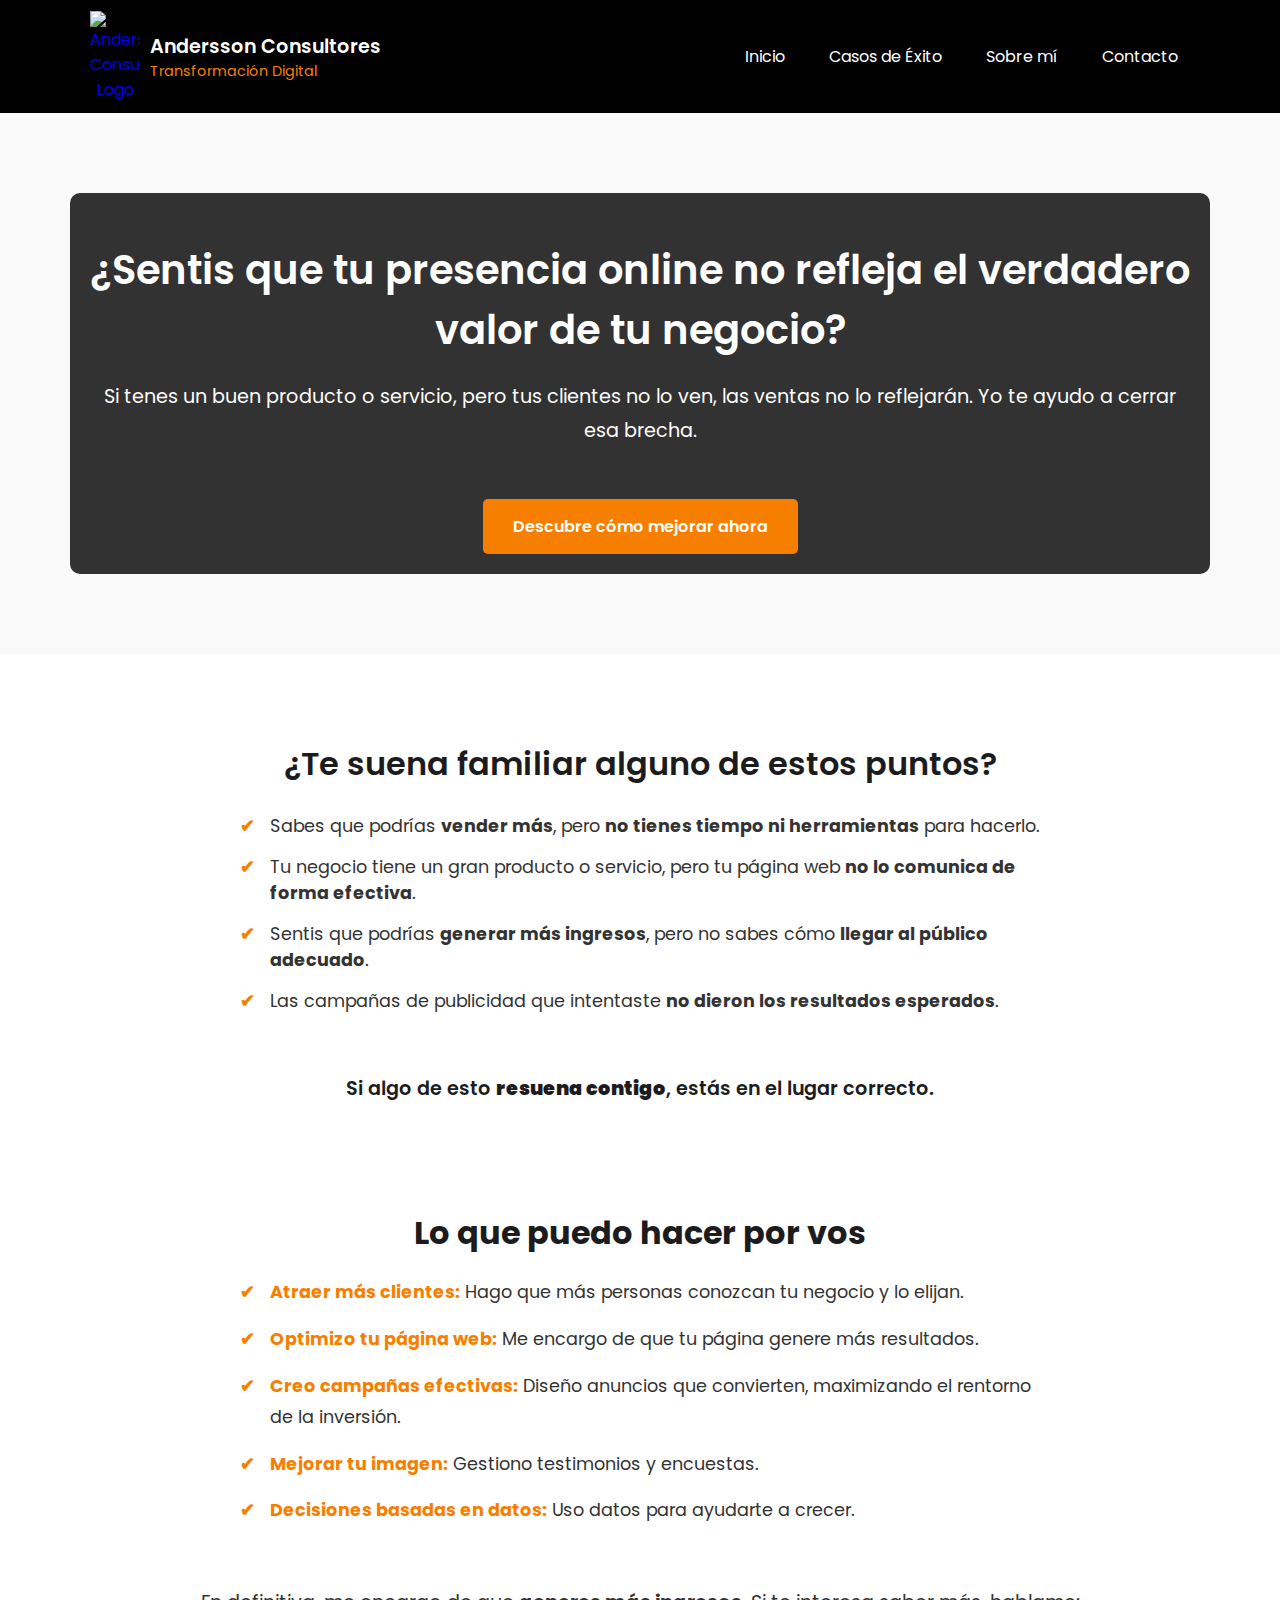
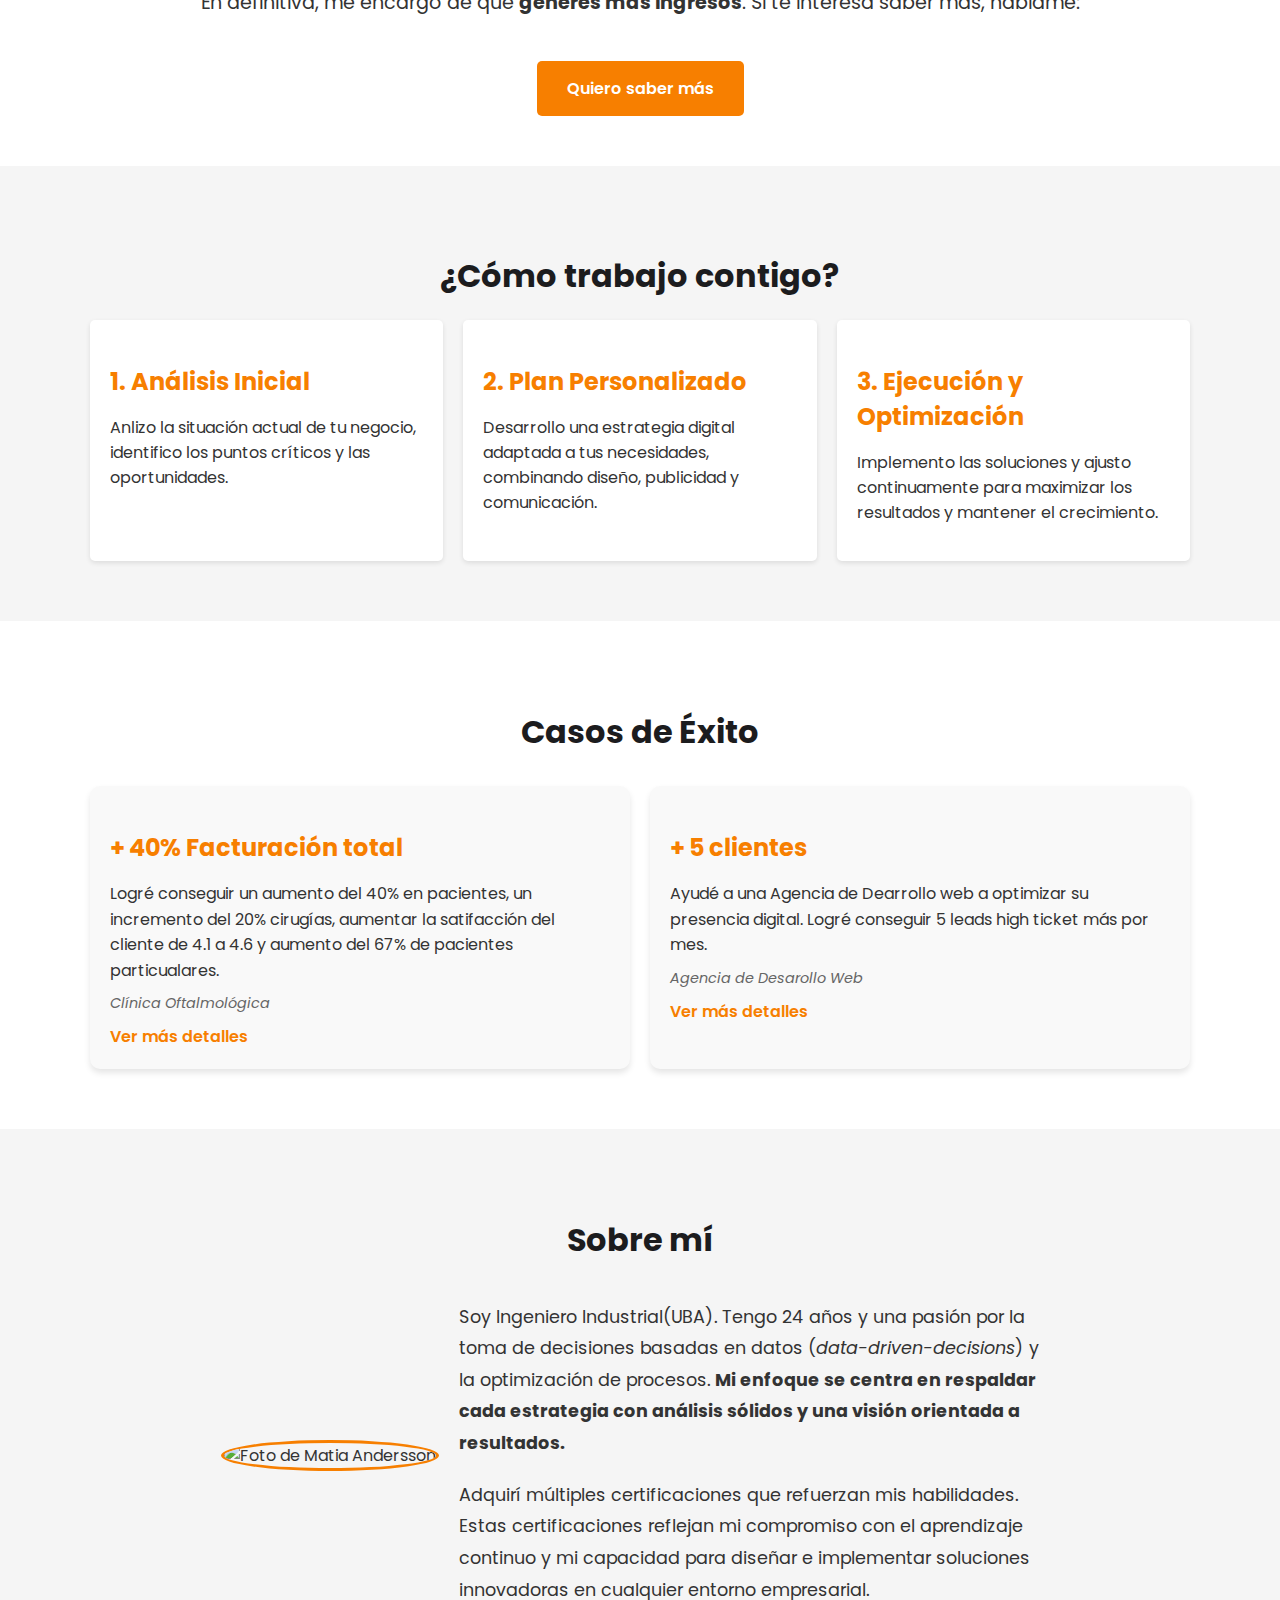
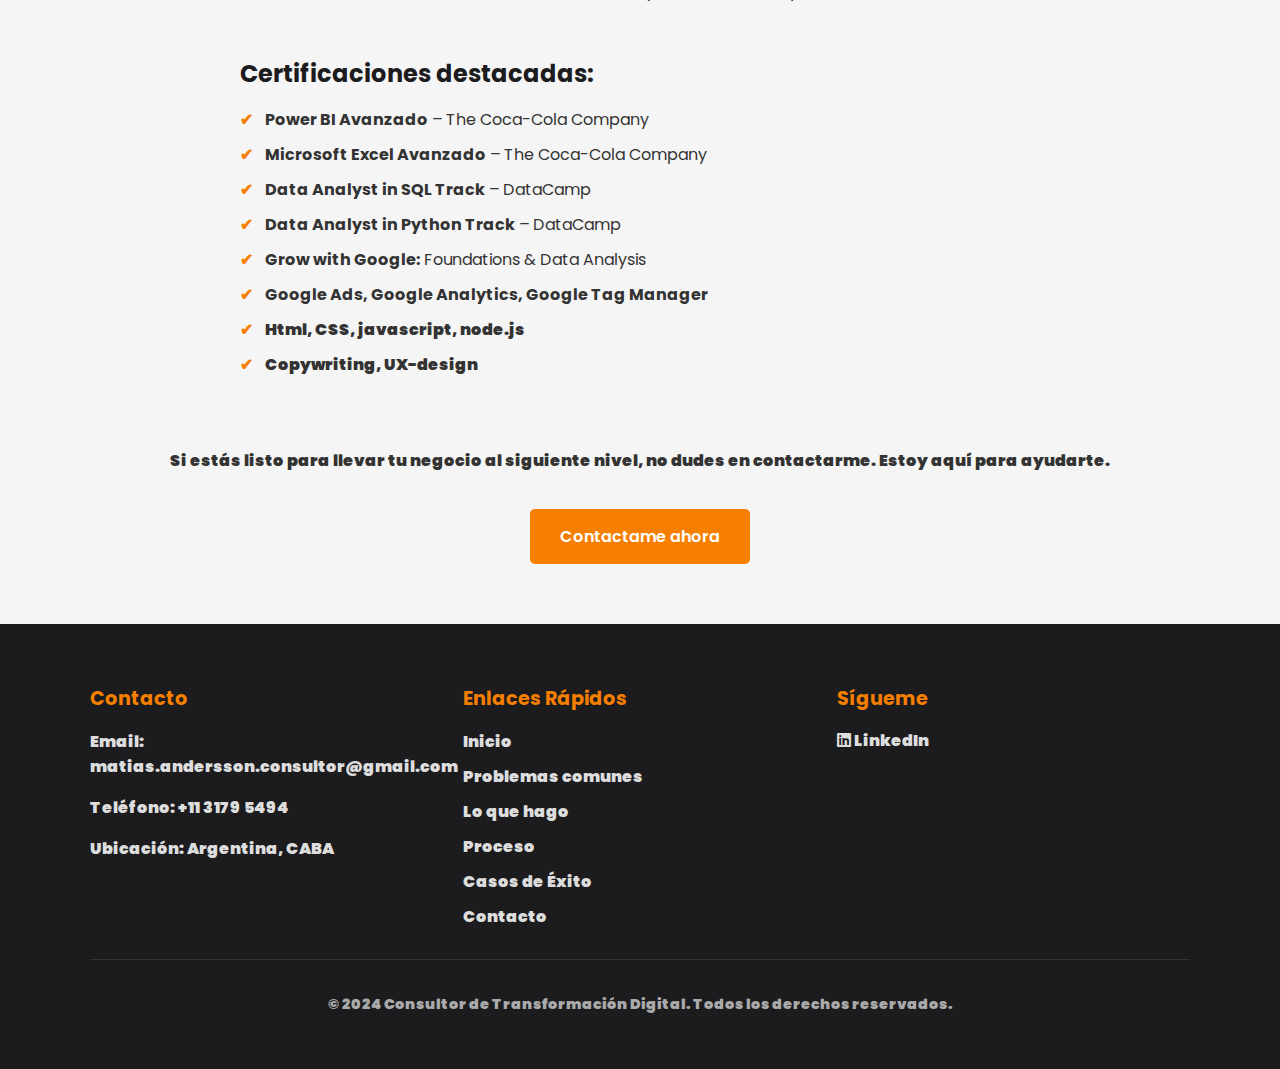
==== index.html @ b5e0dab7 "Add files via upload" ====
<!DOCTYPE html>
<html lang="en">
<head>
  <meta charset="UTF-8">
  <meta name="viewport" content="width=device-width, initial-scale=1.0">
  <title>Consultor de Transformación Digital</title>
  <link href="https://fonts.googleapis.com/css2?family=Poppins:wght@400;600&display=swap" rel="stylesheet">
  <link rel="stylesheet" href="https://cdnjs.cloudflare.com/ajax/libs/font-awesome/6.0.0-beta3/css/all.min.css">
  <link rel="stylesheet" href="styles.css">
</head>
<body>



  <header class="header">
    <div class="container">
      <!-- Logo -->
      <div class="logo">
        <a href="#hero" class="logo-container">
          <img src="/imagenes/LogoTipo_FondoNegro.png" alt="Andersson Consultores Logo">
          <div class="logo-text-container">
            <span class="logo-text">Andersson Consultores</span>
            <span class="logo-subtext">Transformación Digital</span>
          </div>
        </a>
      </div>
      
      
  
      <!-- Menu Toggle (Hamburguesa) -->
      <div class="menu-toggle" id="menu-toggle">
        <i class="fas fa-bars"></i>
      </div>
  
      <!-- Navegación -->
      <nav class="nav" id="nav-menu">
        <ul>
          <li><a href="#hero">Inicio</a></li>
          <li><a href="#success-stories">Casos de Éxito</a></li>
          <li><a href="#about-me">Sobre mí</a></li>
          <li><a href="#contact">Contacto</a></li>
        </ul>
      </nav>
    </div>
  </header>
  
  

  
  <!-- Hero Section -->
  <section id="hero" class="hero">
    <div class="container">
      <h1>¿Sentis que tu presencia online no refleja el verdadero valor de tu negocio?</h1>
      <p>Si tenes un buen producto o servicio, pero tus clientes no lo ven, las ventas no lo reflejarán. Yo te ayudo a cerrar esa brecha.</p>
      <a href="https://wa.me/5491131795494?text=Hola.%20Me%20gustaría%20saber%20más%20acerca%20de%20cómo%20mejorar%20mi%20presencia%20online" class="cta-button" target="_blank" rel="noopener">Descubre cómo mejorar ahora</a>
    </div>
  </section>

  <!-- Pain Points Section -->
  <!-- Pain Points Section -->
  <section id="pain-points" class="pain-points">
    <div class="container">
      <h2>¿Te suena familiar alguno de estos puntos?</h2>
      <ul>
        <li>Sabes que podrías <strong>vender más</strong>, pero <strong>no tienes tiempo ni herramientas</strong> para hacerlo.</li>
        <li>Tu negocio tiene un gran producto o servicio, pero tu página web <strong>no lo comunica de forma efectiva</strong>.</li>
        <li>Sentis que podrías <strong>generar más ingresos</strong>, pero no sabes cómo <strong>llegar al público adecuado</strong>.</li>
        <li>Las campañas de publicidad que intentaste <strong>no dieron los resultados esperados</strong>.</li>
      </ul>
      <br>
      <p class="highlight">Si algo de esto <strong>resuena contigo</strong>, estás en el lugar correcto.</p>
    </div>
  </section>

  <!-- Que hago Section -->

  <section id="what-i-do" class="what-i-do">
    <div class="container">
      <h2>Lo que puedo hacer por vos</h2>
      <ul>
        <li><strong>Atraer más clientes:</strong> Hago que más personas conozcan tu negocio y lo elijan.</li>
        <li><strong>Optimizo tu página web:</strong> Me encargo de que tu página genere más resultados.</li>
        <li><strong>Creo campañas efectivas:</strong> Diseño anuncios que convierten, maximizando el rentorno de la inversión.</li>
        <li><strong>Mejorar tu imagen:</strong> Gestiono testimonios y encuestas.</li>
        <li><strong>Decisiones basadas en datos:</strong> Uso datos para ayudarte a crecer.</li>
      </ul>
      <br>
      <p> En definitiva, me encargo de que <strong>generes más ingresos</strong>. Si te interesa saber más, hablame:</p>
      <a href="https://wa.me/5491131795494?text=Hola.%20Me%20gustaría%20saber%20más%20acerca%20de%20cómo%20mejorar%20mi%20presencia%20online" class="cta-button" target="_blank" rel="noopener">Quiero saber más</a>

    </div>
  </section>
  


  <!-- Proceso de Trabajo Section -->
  <section  id="process" class="process">
    <div class="container">
      <h2>¿Cómo trabajo contigo?</h2>
      <div class="steps">
        <div class="step">
          <h3>1. Análisis Inicial</h3>
          <p>Anlizo la situación actual de tu negocio, identifico los puntos críticos y las oportunidades.</p>
        </div>
        <div class="step">
          <h3>2. Plan Personalizado</h3>
          <p>Desarrollo una estrategia digital adaptada a tus necesidades, combinando diseño, publicidad y comunicación.</p>
        </div>
        <div class="step">
          <h3>3. Ejecución y Optimización</h3>
          <p>Implemento las soluciones y ajusto continuamente para maximizar los resultados y mantener el crecimiento.</p>
        </div>
      </div>
    </div>
  </section>

  <!-- Casos de Éxito Section -->
  <!-- Casos de Éxito Section -->
  <section id="success-stories" class="success-stories">
    <div class="container">
      <h2>Casos de Éxito</h2>
      <div class="cases">
        
        <div class="case">
          <h3>+ 40% Facturación total</h3>
          <p>Logré conseguir un aumento del 40% en pacientes, un incremento del 20% cirugías, aumentar la satifacción del cliente de 4.1 a 4.6 y aumento del 67% de pacientes particualares.</p>
          <span class="case-type">Clínica Oftalmológica</span>
          <a href="/casos-exito-clinca/index.html" class="case-link">Ver más detalles</a>
        </div>
        <div class="case">
          <h3>+ 5 clientes</h3>
          <p>Ayudé a una Agencia de Dearrollo web a optimizar su presencia digital. Logré conseguir 5 leads high ticket más por mes.</p>
          <span class="case-type">Agencia de Desarollo Web</span>
          <a href="/casos-exito-Web/index.html" class="case-link">Ver más detalles</a>
        </div>
      </div>
    </div>
  </section>
  
  

  <!-- Sobre Mí Section -->
  <section id="about-me" class="about-me">
    <div class="container">
      <h2>Sobre mí</h2>
      <div class="about-content">
        <!-- Espacio para la foto -->
        <div class="about-photo">
          <img src="/imagenes/Matias_Andersson.png" alt="Foto de Matia Andersson">
        </div>
        <div class="about-text">
          <p>Soy Ingeniero Industrial(UBA). Tengo 24 años y una pasión por la toma de decisiones basadas en datos (<em>data-driven-decisions</em>) y la optimización de procesos. <strong>Mi enfoque se centra en respaldar cada estrategia con análisis sólidos y una visión orientada a resultados.</strong></p>
          <p>Adquirí múltiples certificaciones que refuerzan mis habilidades. Estas certificaciones reflejan mi compromiso con el aprendizaje continuo y mi capacidad para diseñar e implementar soluciones innovadoras en cualquier entorno empresarial.</p>
        </div>
      </div>
      <div class="certifications">
        <h3>Certificaciones destacadas:</h3>
        <ul>
          <li><strong>Power BI Avanzado</strong> – The Coca-Cola Company</li>
          <li><strong>Microsoft Excel Avanzado</strong> – The Coca-Cola Company</li>
          <li><strong>Data Analyst in SQL Track</strong> – DataCamp</li>
          <li><strong>Data Analyst in Python Track</strong> – DataCamp</li>
          <li><strong>Grow with Google:</strong> Foundations & Data Analysis</li>
          <li><strong>Google Ads, Google Analytics, Google Tag Manager</li>
          <li><strong>Html, CSS, javascript, node.js</li>
          <li><strong>Copywriting, UX-design</li>
  
        </ul>
      </div>
    </div>

    <br>

    <div>
        <p>Si estás listo para llevar tu negocio al siguiente nivel, no dudes en contactarme. Estoy aquí para ayudarte.</p>
      <a href="https://wa.me/5491131795494?text=Hola.%20Me%20gustaría%20saber%20más%20acerca%20de%20cómo%20mejorar%20mi%20presencia%20online" class="cta-button" target="_blank" rel="noopener">Contactame ahora</a>
    </div>
  </section>

  <!-- footer -->
  <footer class="footer">
    <div class="container">
      <div class="footer-columns">
        <!-- Column 1: Información de Contacto -->
        <div class="footer-column">
          <h3>Contacto</h3>
          <p>Email: <a href="mailto:matias.andersson.consultor@gmail.com">matias.andersson.consultor@gmail.com</a></p>
          <p>Teléfono: <a href="https://wa.me/5491131795494" target="_blank" rel="noopener">+11 3179 5494</a></p>
          <p>Ubicación: Argentina, CABA</p>
        </div>
        
        <!-- Column 2: Navegación -->
        <div class="footer-column">
          <h3>Enlaces Rápidos</h3>
          <ul>
            <li><a href="#hero">Inicio</a></li>
            <li><a href="#pain-points">Problemas comunes</a></li>
            <li><a href="#what-i-do">Lo que hago</a></li>
            <li><a href="#process">Proceso</a></li>
            <li><a href="#success-stories">Casos de Éxito</a></li>
            <li><a href="#contact">Contacto</a></li>
          </ul>
        </div>
        
        <!-- Column 3: Redes Sociales -->
        <div class="footer-column">
          <h3>Sígueme</h3>
          <div class="social-icons">
            <a href="https://www.linkedin.com/in/mat%C3%ADas-andersson-a3bba5260/" target="_blank" class="social-link">
              <i class="fab fa-linkedin"></i> LinkedIn
            </a>
          </div>
        </div>
      </div>
      <div class="footer-bottom">
        <p>© 2024 Consultor de Transformación Digital. Todos los derechos reservados.</p>
      </div>
    </div>
  </footer> 

  <script>
    document.addEventListener('DOMContentLoaded', () => {
  const menuToggle = document.getElementById('menu-toggle');
  const navMenu = document.getElementById('nav-menu');

  // Abrir y cerrar el menú al hacer clic en el ícono
  menuToggle.addEventListener('click', () => {
    navMenu.classList.toggle('show');
    menuToggle.classList.toggle('active'); // Alternar la clase activa

    // Cambiar el icono
    const icon = menuToggle.querySelector('i');
    if (menuToggle.classList.contains('active')) {
      icon.classList.remove('fa-bars'); // Cambia al icono de cruz
      icon.classList.add('fa-times');
    } else {
      icon.classList.remove('fa-times'); // Cambia de vuelta al icono hamburguesa
      icon.classList.add('fa-bars');
    }
  });

  // Cerrar el menú y navegar al hacer clic en un enlace
  const menuLinks = navMenu.querySelectorAll('a');
  menuLinks.forEach(link => {
    link.addEventListener('click', (e) => {
      // Para asegurarte de que navega correctamente
      const targetId = link.getAttribute('href');
      if (targetId.startsWith("#")) {
        e.preventDefault(); // Evitar el comportamiento predeterminado
        document.querySelector(targetId).scrollIntoView({ behavior: 'smooth' });
      }
      // Cierra el menú después de navegar
      navMenu.classList.remove('show');
      menuToggle.classList.remove('active'); // Remover clase activa

      // Restaurar el icono al menú hamburguesa
      const icon = menuToggle.querySelector('i');
      icon.classList.remove('fa-times');
      icon.classList.add('fa-bars');
    });
  });
});


    
  </script>
  
  
  
  

</body>
</html>
---- styles.css ----
/* Global Styles */
body {
    font-family: 'Poppins', sans-serif;
    margin: 0;
    padding: 0;
    color: #333;
    background-color: #f9f9f9;
  }

  
  .container {
    max-width: 1100px;
    margin: 0 auto;
    padding: 0 20px;
    text-align: center;
  }

  h2 {
    font-size: 2rem;
    color: #1c1c1e;
    margin-bottom: 20px;
  }
  
  /* Hero Section */
  .hero {

    /* background-color: #1c1c1e; */
    
    background: url('/imagenes/Fondo_3.jpg') no-repeat center center/cover;
    color: #fff;
    padding: 80px 20px;
    text-align: center;
  }

  /* Solo si imagen de fondo y mala legibilidad texto */
  .hero .container {
    background-color: rgba(0, 0, 0, 0.8); /* Fondo negro semitransparente */
    padding: 20px;
    border-radius: 10px; /* Esquinas redondeadas para un diseño más suave */
    display: inline-block; /* Ajusta el tamaño al contenido */
  }
  
  
  .hero h1 {
    font-size: 2.5rem;
    font-weight: 600;
    margin-bottom: 20px;
  }
  
  .hero p {
    font-size: 1.2rem;
    line-height: 1.8;
    margin-bottom: 30px;
  }
  
  .cta-button {
    display: inline-block;
    padding: 15px 30px;
    font-size: 1rem;
    font-weight: 600;
    background-color: #f77f00;
    color: #fff;
    border: none;
    border-radius: 5px;
    text-decoration: none;
    transition: background-color 0.3s ease;
  }
  
  .cta-button:hover {
    background-color: #d56700;
  }
  
  /* Pain Points Section */
  .pain-points {
    background-color: #ffffff;
    padding: 60px 20px;
  }
  
  .pain-points h2 {
    font-size: 2rem;
    font-weight: 600;
    margin-bottom: 25px;
    color: #1c1c1e;
  }
  
  .pain-points ul {
    list-style: none;
    padding: 0;
    margin: 0 auto;
    max-width: 800px;
    text-align: left;
  }
  
  .pain-points li {
    font-size: 1.1rem;
    margin-bottom: 15px;
    position: relative;
    padding-left: 30px;
  }
  
  .pain-points li::before {
    content: "✔";
    color: #f77f00;
    font-weight: bold;
    position: absolute;
    left: 0;
    top: 0;
  }
  
  .pain-points .highlight {
    font-size: 1.2rem;
    font-weight: 600;
    color: #1c1c1e;
    margin-top: 20px;
  }

  /* Sección de que hago */

  .what-i-do {
    background-color: #ffffff;
    padding: 60px 20px;
    text-align: center;
    margin-top: -60px;
  }
  
  .what-i-do h2 {
    font-size: 2rem;
    margin-bottom: 20px;
    color: #1c1c1e;
  }
  
  .what-i-do p {
    font-size: 1.2rem;
    line-height: 1.8;
    margin-bottom: 20px;
    color: #333;
  }
  
  .what-i-do ul {
    list-style: none;
    padding: 0;
    margin: 0 auto;
    max-width: 800px;
    text-align: left;
  }
  
  .what-i-do li {
    font-size: 1.1rem;
    line-height: 1.8;
    margin-bottom: 15px;
    position: relative;
    padding-left: 30px;
  }
  
  .what-i-do li strong {
    color: #f77f00;
  }
  
  .what-i-do li::before {
    content: "✔";
    color: #f77f00;
    font-weight: bold;
    position: absolute;
    left: 0;
    top: 0;
  }
  
  .what-i-do .highlight {
    font-size: 1.2rem;
    font-weight: 600;
    color: #f77f00;
    margin-top: 20px;
  }
  
  .cta-button {
    display: inline-block;
    padding: 15px 30px;
    font-size: 1rem;
    font-weight: 600;
    background-color: #f77f00;
    color: #fff;
    border-radius: 5px;
    text-decoration: none;
    margin-top: 20px;
    transition: background-color 0.3s ease;
  }
  
  .cta-button:hover {
    background-color: #d56700;
  }
  


  
  
  /* CTA Section */
  .cta {
    background-color: #f77f00;
    color: white;
    padding: 60px 20px;
  }
  
  .cta h2 {
    font-size: 2rem;
    font-weight: 600;
    margin-bottom: 20px;
  }
  
  .cta p {
    font-size: 1.2rem;
    line-height: 1.8;
    margin-bottom: 30px;
  }
  
  .cta-button {
    background-color: #1c1c1e;
    padding: 15px 40px;
    border-radius: 5px;
    font-size: 1rem;
    font-weight: 600;
  }
  
  .cta-button:hover {
    background-color: #333;
  }

  /* Sección Proceso de Trabajo */
  .process {
      background-color: #f5f5f5;
      padding: 60px 20px;
      margin-top: -10px;
    }
  
  .steps {
    display: grid;
    grid-template-columns: repeat(auto-fit, minmax(300px, 1fr));
    gap: 20px;
    text-align: left;
  }
  
  .step {
    background-color: #fff;
    border-radius: 5px;
    padding: 20px;
    box-shadow: 0 2px 5px rgba(0, 0, 0, 0.1);
  }
  
  .step h3 {
    font-size: 1.5rem;
    margin-bottom: 10px;
    color: #f77f00;
  }


  /* Sección Casos de Éxito */
  .success-stories {
    background-color: #ffffff;
    padding: 60px 20px;
    text-align: center;
  }
  
  .success-stories h2 {
    font-size: 2rem;
    margin-bottom: 30px;
    color: #1c1c1e;
  }
  
  .cases {
    display: grid;
    grid-template-columns: repeat(auto-fit, minmax(300px, 1fr));
    gap: 20px;
  }
  
  .case {
    background-color: #f9f9f9;
    border-radius: 10px;
    padding: 20px;
    box-shadow: 0 4px 6px rgba(0, 0, 0, 0.1);
    text-align: left;
    transition: transform 0.3s ease;
  }
  
  .case:hover {
    transform: translateY(-10px);
  }
  
  .case h3 {
    font-size: 1.5rem;
    margin-bottom: 10px;
    color: #f77f00;
  }
  
  .case p {
    font-size: 1rem;
    line-height: 1.6;
    color: #333;
    margin-bottom: 10px;
  }
  
  .case-type {
    display: block;
    font-size: 0.9rem;
    color: #666;
    margin-bottom: 10px;
    font-style: italic;
  }
  
  .case-link {
    font-size: 1rem;
    font-weight: 600;
    color: #f77f00;
    text-decoration: none;
  }
  
  .case-link:hover {
    text-decoration: underline;
  }
  
  
  
  /* Sección sobre mi */
  .about-me {
    background-color: #f5f5f5;
    padding: 60px 20px;
    color: #333;
    text-align: center;
  }
  
  .about-me h2 {
    font-size: 2rem;
    margin-bottom: 20px;
    color: #1c1c1e;
  }
  
  .about-content {
    display: flex;
    flex-wrap: wrap;
    justify-content: center;
    align-items: center;
    gap: 20px;
    margin-bottom: 30px;
  }
  
  .about-photo img {
    width: 200px;
    height: 200px;
    border-radius: 50%;
    object-fit: cover;
    border: 3px solid #f77f00; /* Color naranja */
  }
  
  .about-text {
    max-width: 600px;
    text-align: left;
  }
  
  .about-text p {
    font-size: 1.1rem;
    line-height: 1.8;
    margin-bottom: 20px;
  }
  
  .certifications {
    text-align: left;
    max-width: 800px;
    margin: 0 auto;
    margin-bottom: 30px;
  }
  
  .certifications h3 {
    font-size: 1.5rem;
    color: #1c1c1e; /* Negro */
    margin-bottom: 15px;
  }
  
  .certifications ul {
    list-style: none;
    padding: 0;
  }
  
  .certifications li {
    font-size: 1rem;
    margin-bottom: 10px;
    position: relative;
    padding-left: 25px;
  }
  
  .certifications li::before {
    content: "✔";
    color: #f77f00;
    font-weight: bold;
    position: absolute;
    left: 0;
    top: 0;
  }
  
  .cta-button {
    display: inline-block;
    padding: 15px 30px;
    font-size: 1rem;
    font-weight: 600;
    background-color: #f77f00; /* Naranja */
    color: #fff;
    border-radius: 5px;
    text-decoration: none;
  }
  
  .cta-button:hover {
    background-color: #d56700;
  }
  
/*contact*/

.contact {
    background-color: #f5f5f5;
    padding: 60px 20px;
    text-align: center;
    margin-top: -70px;
  }
  
  .contact h2 {
    font-size: 2rem;
    margin-bottom: 20px;
    color: #1c1c1e;
  }
  
  .contact p {
    font-size: 1.1rem;
    margin-bottom: 30px;
  }
  
  form {
    max-width: 600px;
    margin: 0 auto;
    display: flex;
    flex-direction: column;
    gap: 15px;
  }
  
  input, textarea {
    width: 100%;
    padding: 15px;
    font-size: 1rem;
    border: 1px solid #ddd;
    border-radius: 5px;
  }
  
  button {
    background-color: #f77f00;
    color: #fff;
    padding: 15px;
    font-size: 1rem;
    border: none;
    border-radius: 5px;
    cursor: pointer;
  }
  
  button:hover {
    background-color: #d56700;
  }
  

  /* Footer */

  .footer {
    background-color: #1c1c1e;
    color: #fff;
    padding: 40px 20px;
    text-align: center;
  }
  
  .footer-columns {
    display: flex;
    flex-wrap: wrap;
    justify-content: space-between;
    gap: 20px;
    margin-bottom: 20px;
    text-align: left;
  }
  
  .footer-column {
    flex: 1 1 calc(33.333% - 20px);
    min-width: 250px;
  }
  
  .footer-column h3 {
    font-size: 1.2rem;
    margin-bottom: 15px;
    color: #f77f00;
  }
  
  .footer-column p, .footer-column ul, .footer-column a {
    font-size: 1rem;
    color: #ddd;
    text-decoration: none;
    margin-bottom: 10px;
  }
  
  .footer-column ul {
    list-style: none;
    padding: 0;
  }
  
  .footer-column ul li {
    margin-bottom: 10px;
  }
  
  .footer-column ul li a:hover {
    color: #f77f00;
  }
  
  .social-icons a {
    display: inline-block;
    margin-right: 15px;
    color: #ddd;
    font-size: 1rem;
  }
  
  .social-icons a:hover {
    color: #f77f00;
  }
  
  .footer-bottom {
    border-top: 1px solid #333;
    padding-top: 20px;
    font-size: 0.9rem;
    color: #aaa;
  }
  

/* Header */
.header {
  background-color: #000; /* Fondo negro */
  color: #fff;
  padding: 11px 0;
  position: sticky;
  top: 0;
  z-index: 1000;
}

/* Contenedor */
.header .container {
  display: flex;
  justify-content: space-between;
  align-items: center;
  padding: 0 20px;
}

/* Logo */
/* Logo Container */
/* Logo Container */
.logo-container {
  display: flex;
  align-items: center; /* Alinear verticalmente */
  text-decoration: none; /* Quitar subrayado */
  gap: 10px; /* Espacio entre logo y texto */
}

/* Logo Image */
.logo img {
  max-width: 50px; /* Ajusta el tamaño del logo */
  height: auto;
}

/* Logo Text Container */
.logo-text-container {
  display: flex;
  flex-direction: column; /* Coloca el texto y subtexto en columna */
  text-align: left;
}

/* Logo Main Text */
.logo-text {
  font-size: 1.2rem; /* Ajusta el tamaño del texto principal */
  font-weight: 600;
  color: #fff; /* Blanco para el texto principal */
}

/* Logo Subtext */
.logo-subtext {
  font-size: 0.9rem; /* Tamaño menor para el subtexto */
  font-weight: 400; /* Peso más ligero */
  color: #f77f00; /* Naranja para diferenciar */
}



/* Botón del menú hamburguesa */
.menu-toggle {
  display: none;
  font-size: 1.5rem;
  color: #fff;
  cursor: pointer;
}

/* Navegación */
.nav {
  display: flex;
}

.nav ul {
  list-style: none;
  display: flex;
  gap: 20px;
  margin: 0;
  padding: 0;
}

.nav ul li a {
  font-size: 1rem;
  color: #fff;
  text-decoration: none;
  padding: 8px 12px;
  border-radius: 5px;
  transition: background-color 0.3s ease;
}

.nav ul li a:hover {
  background-color: #f77f00;
}

/* Responsividad para dispositivos móviles */
@media (max-width: 768px) {
  .menu-toggle {
    display: block;
  }

  .nav {
    display: none;
    flex-direction: column;
    background-color: #000; /* Fondo negro */
    position: absolute;
    top: 70px; /* Ajusta según la altura del header */
    left: 0; /* Empieza desde el borde izquierdo */
    width: 100%; /* Ocupa todo el ancho de la pantalla */
    border: 0.5px solid #fff; /* Color naranja */
    border-radius: 5px; /* Sin bordes redondeados */
    z-index: 999; /* Encima de otros elementos */
  }

  .nav ul {
    flex-direction: column;
    align-items: flex-start;
    padding: 0; /* Sin padding extra */
    
  }

  .nav ul li {
    width: 100%;
  }

  .nav ul li a {
    display: block;
    width: 100%;
    padding: 10px 15px; /* Espaciado interno */
    text-align: left;
    text-decoration: none;
    color: #fff; /* Texto blanco */
    border-bottom: 1px solid #333; /* Línea separadora */
  }

  .nav ul li:last-child a {
    border-bottom: none; /* Sin línea después del último botón */
  }

  .nav.show {
    display: flex;
  }

  .menu-toggle i {
    font-size: 1.5rem;
    color: #fff;
    transition: transform 0.3s ease; /* Suaviza el cambio entre los íconos */
  }
  
  .menu-toggle.active i {
    content: "\f00d"; /* Código Unicode de la cruz (fa-times) */
    font-family: "Font Awesome 5 Free"; /* Fuente de FontAwesome */
  }
  
}
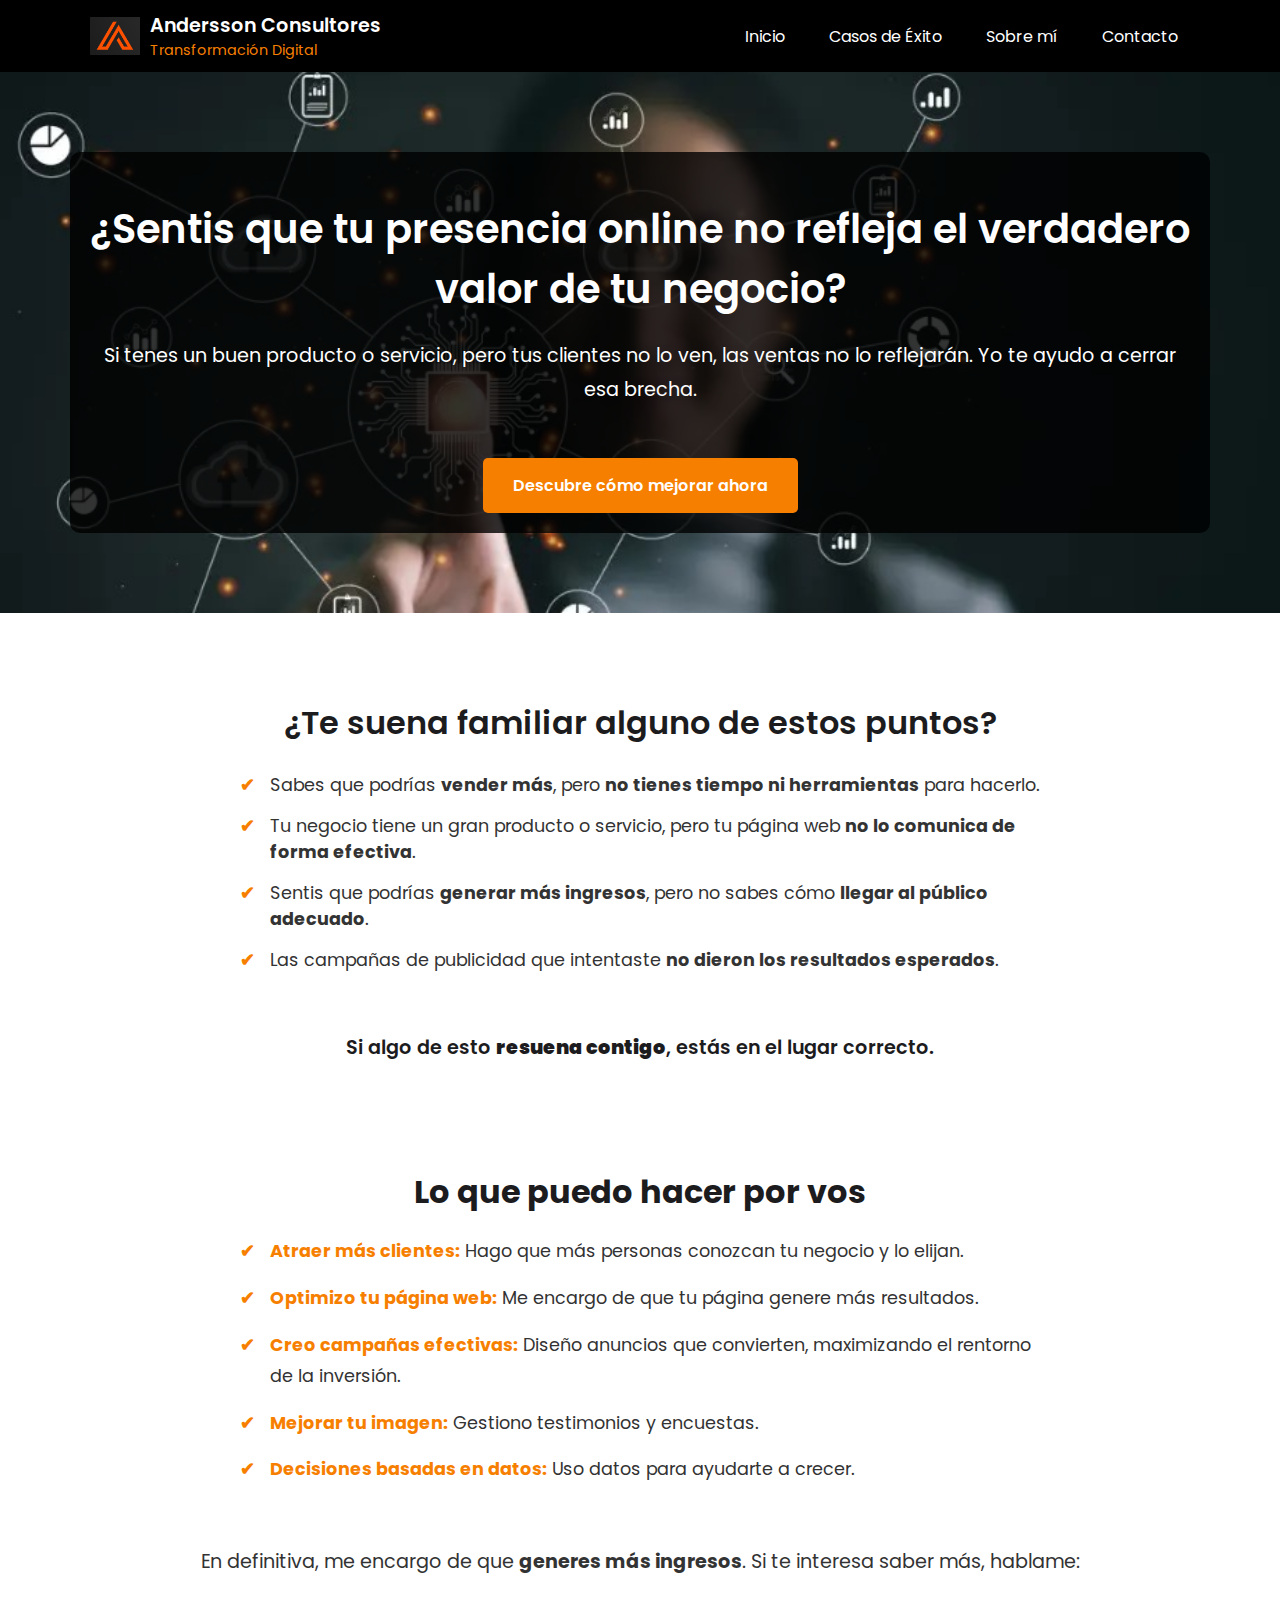
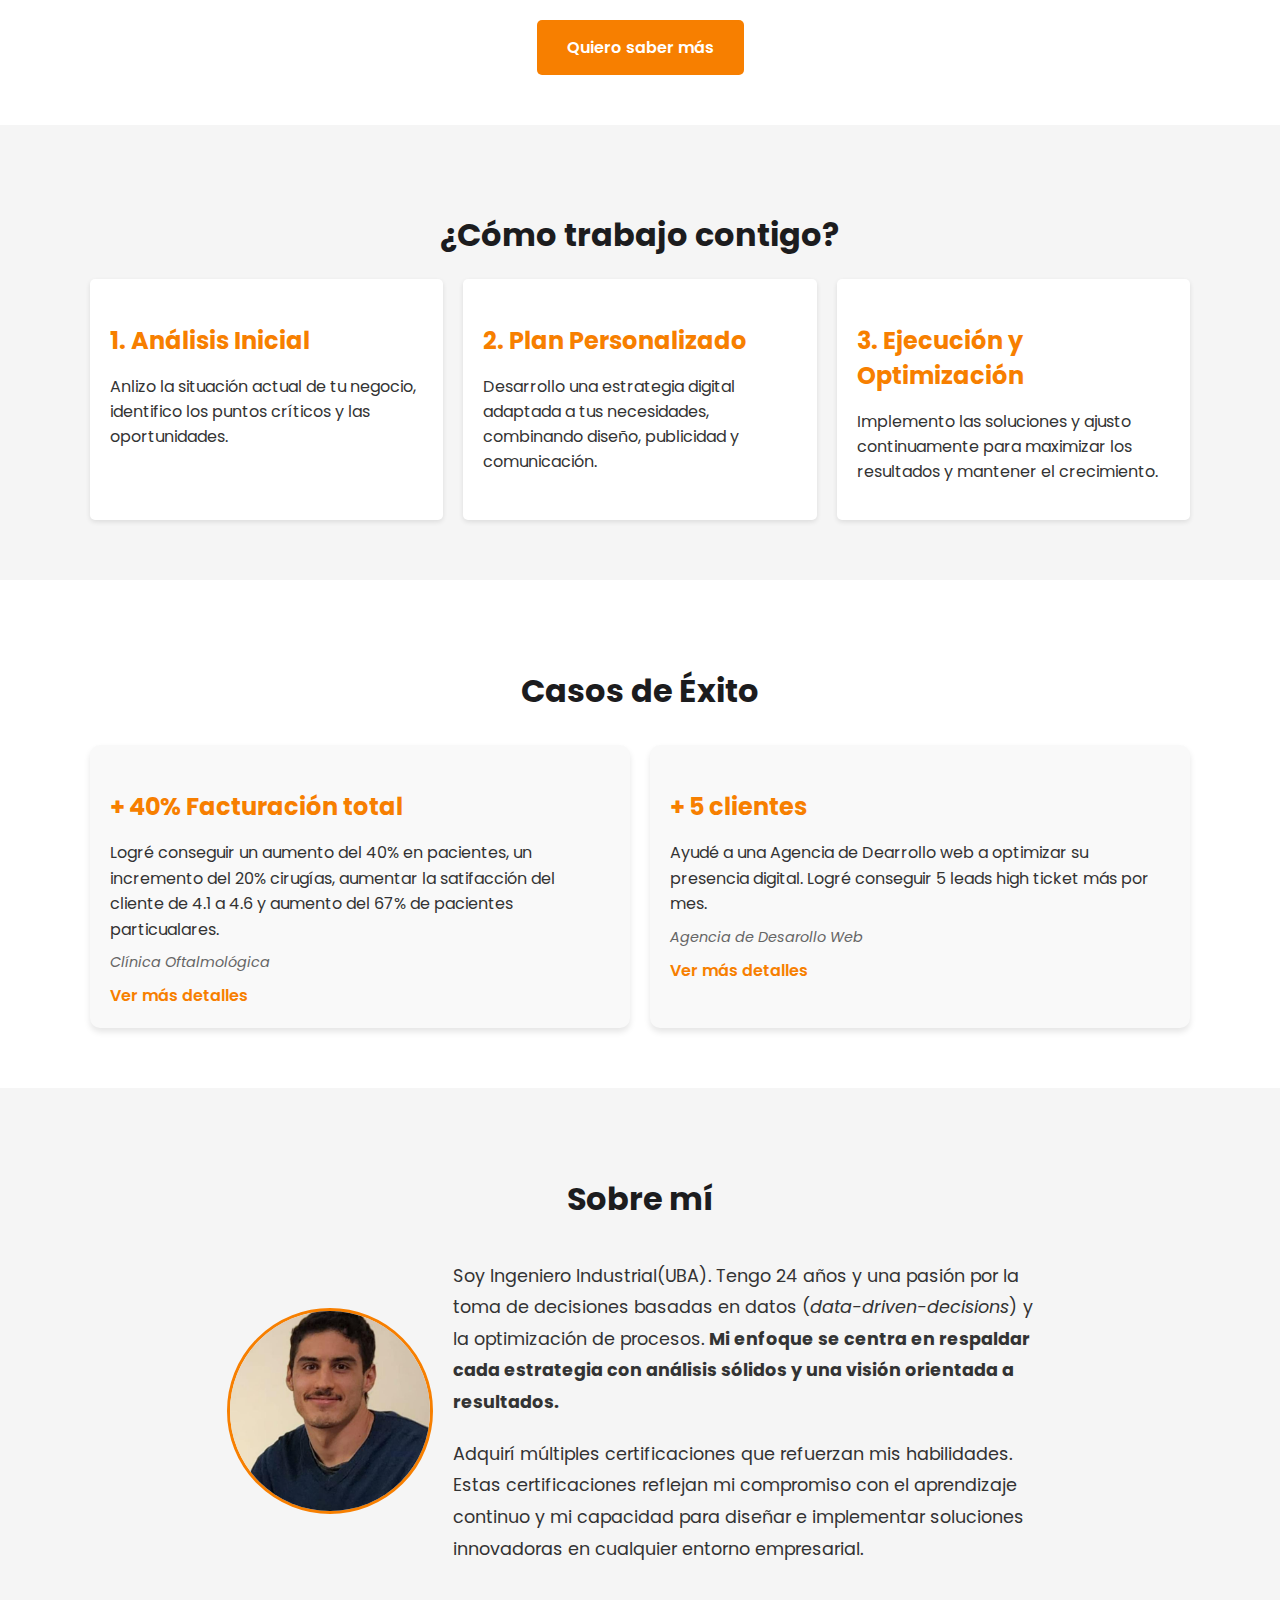
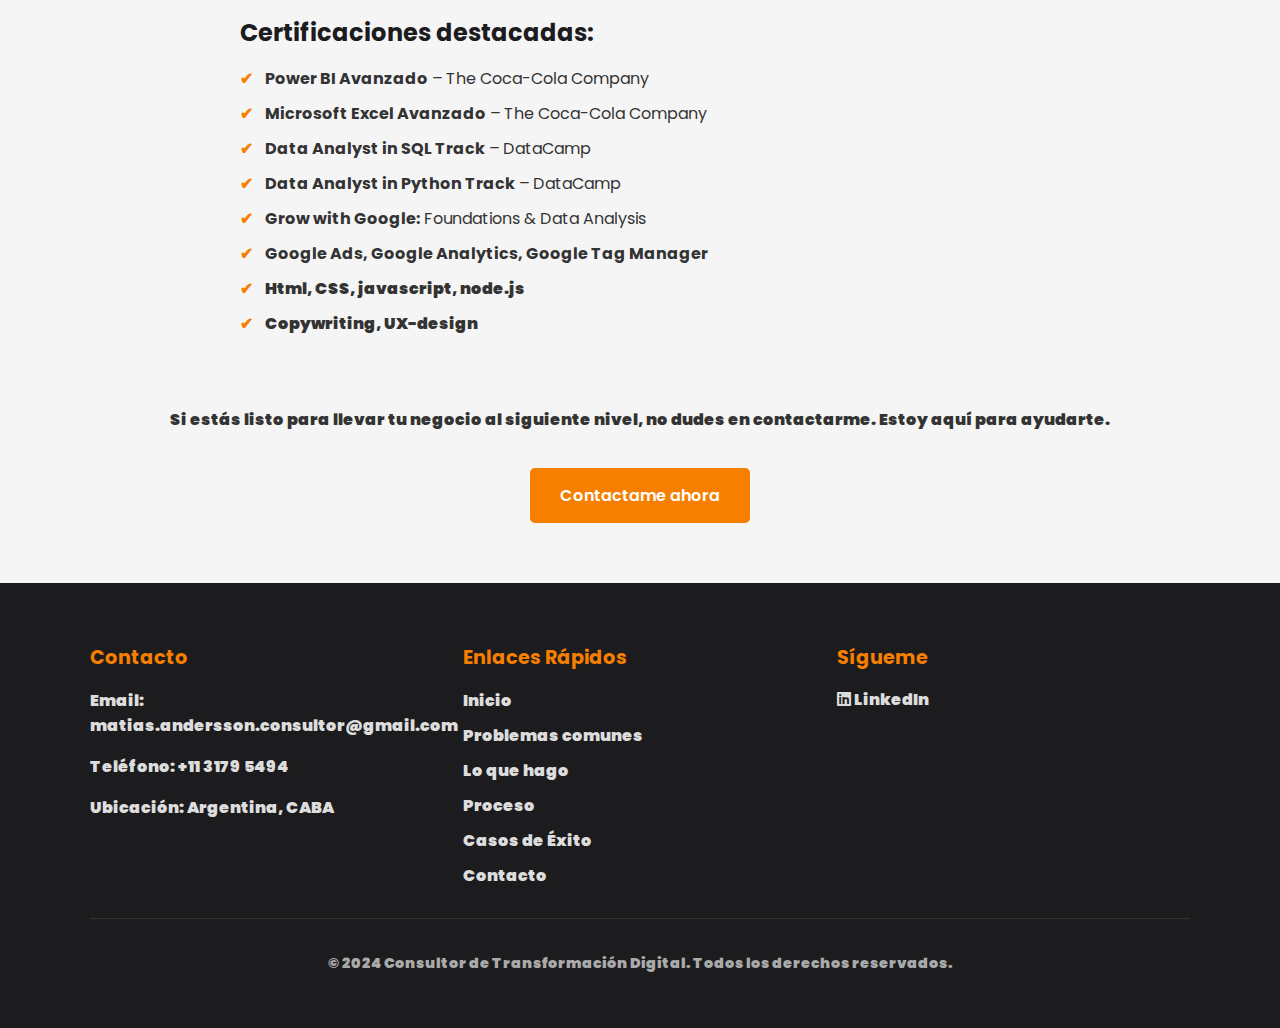
==== commit 9101b87d: "Update index.html" ====
--- a/index.html
+++ b/index.html
@@ -17,7 +17,7 @@
       <!-- Logo -->
       <div class="logo">
         <a href="#hero" class="logo-container">
-          <img src="/imagenes/LogoTipo_FondoNegro.png" alt="Andersson Consultores Logo">
+          <img src="imagenes/LogoTipo_FondoNegro.png" alt="Andersson Consultores Logo">
           <div class="logo-text-container">
             <span class="logo-text">Andersson Consultores</span>
             <span class="logo-subtext">Transformación Digital</span>
@@ -125,13 +125,13 @@
           <h3>+ 40% Facturación total</h3>
           <p>Logré conseguir un aumento del 40% en pacientes, un incremento del 20% cirugías, aumentar la satifacción del cliente de 4.1 a 4.6 y aumento del 67% de pacientes particualares.</p>
           <span class="case-type">Clínica Oftalmológica</span>
-          <a href="/casos-exito-clinca/index.html" class="case-link">Ver más detalles</a>
+          <a href="casos-exito-clinca/index.html" class="case-link">Ver más detalles</a>
         </div>
         <div class="case">
           <h3>+ 5 clientes</h3>
           <p>Ayudé a una Agencia de Dearrollo web a optimizar su presencia digital. Logré conseguir 5 leads high ticket más por mes.</p>
           <span class="case-type">Agencia de Desarollo Web</span>
-          <a href="/casos-exito-Web/index.html" class="case-link">Ver más detalles</a>
+          <a href="casos-exito-Web/index.html" class="case-link">Ver más detalles</a>
         </div>
       </div>
     </div>
@@ -271,4 +271,4 @@
 
 </body>
 </html>
-  +  
